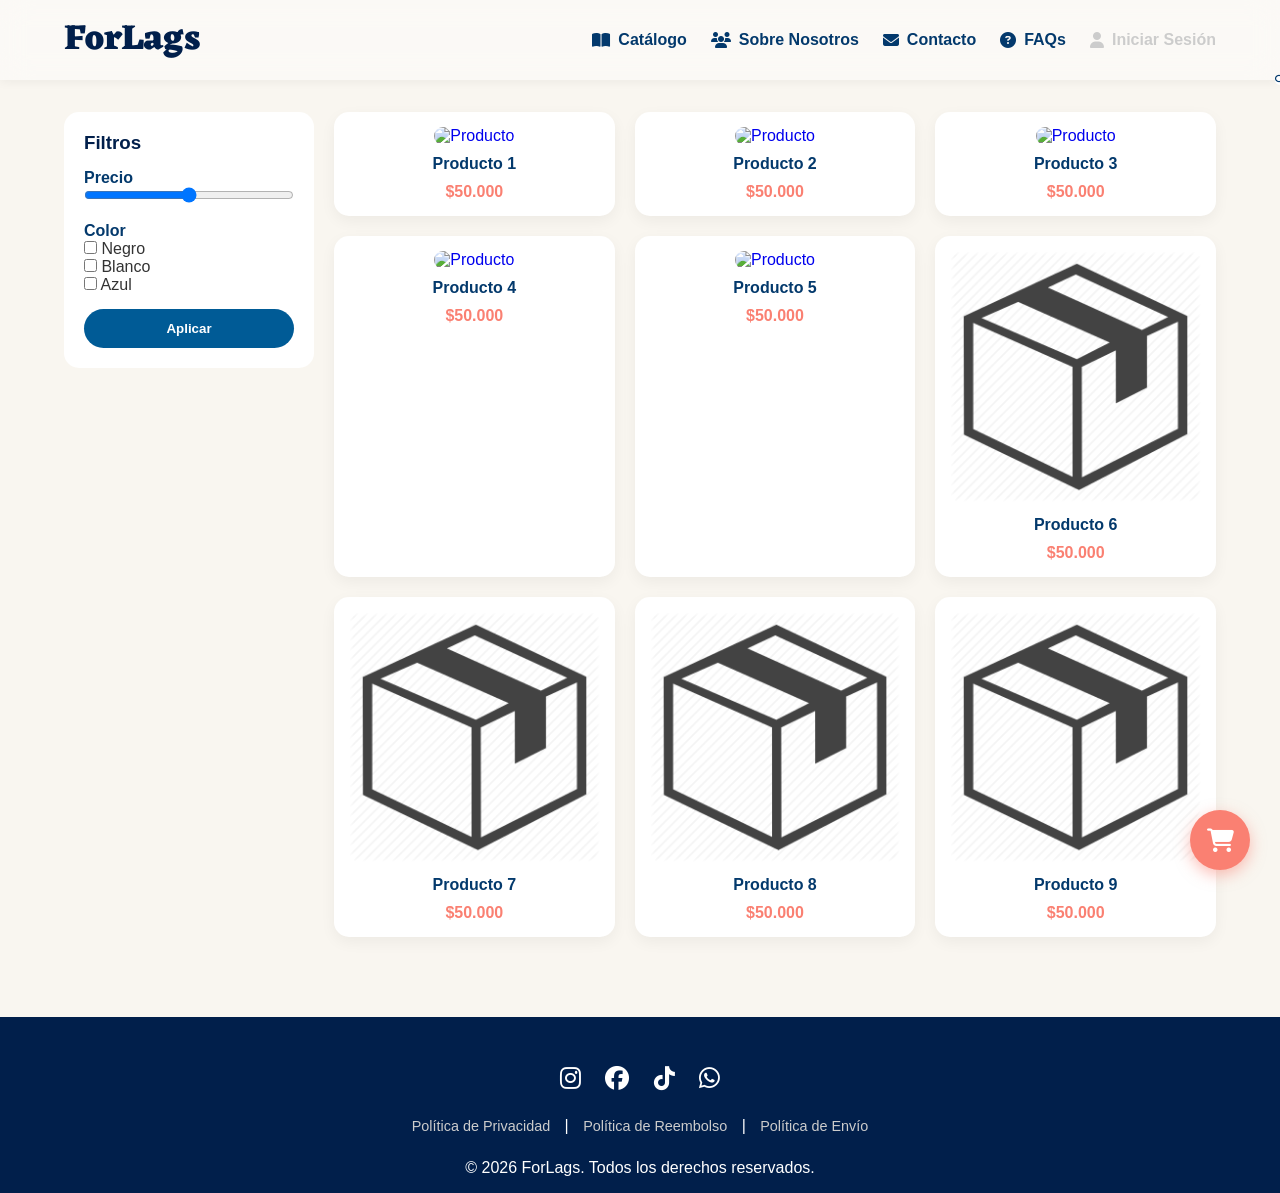
==== catalogo.html @ 814ce4e9 "ForeLags1" ====
<!DOCTYPE html>
<html lang="es">
<head>
    <meta charset="UTF-8">
    <title>ForLags | Catálogo</title>
    <link rel="stylesheet" href="styles.css">
    <link rel="stylesheet" href="https://cdnjs.cloudflare.com/ajax/libs/font-awesome/6.4.0/css/all.min.css">
</head>
<body>
     <!-- NAVBAR -->
    <nav class="navbar">
        <a href="index.html" class="logo">ForLags</a>
        <ul class="nav-links">
            <li><a href="catalogo.html">

                    <i class="fa-solid fa-book-open"></i>
                    <i class="fa-solid fa-magnifying-glass" style="position:absolute; bottom:-5px; right:-5px; font-size:0.6em; background:white; border-radius:50%;"></i>
                
                <span>Catálogo</span>
            </a></li>
            <li><a href="sobre-nosotros.html"><i class="fa-solid fa-users"></i> <span>Sobre Nosotros</span></a></li>
            <li><a href="contacto.html"><i class="fa-solid fa-envelope"></i> <span>Contacto</span></a></li>
            <li><a href="faqs.html"><i class="fa-solid fa-circle-question"></i> <span>FAQs</span></a></li>
            
            <!-- Menú de Usuario -->
            <li class="user-menu-container" onclick="toggleUserMenu()">
                <div class="user-icon" id="userIconBtn">
                    <i class="fa-solid fa-user"></i> <span id="userNameDisplay">Iniciar Sesión</span>
                </div>
                <div class="user-dropdown" id="userDropdown">
                    <a href="login.html" id="linkLogin">Ingresar / Registro</a>
                    <a href="perfil.html" id="linkPerfil" style="display:none;">Ver Perfil</a>
                    <a href="admin.html" id="linkAdmin" style="display:none;">Gestionar</a>
                    <a href="#" id="linkLogout" style="display:none;" onclick="cerrarSesion()">Cerrar Sesión</a>
                </div>
            </li>
        </ul>
    </nav>

    <!-- CARRITO -->
    <div class="cart-bubble" onclick="toggleCart()">
        <i class="fa-solid fa-cart-shopping" id="cartIcon"></i>
    </div>
    <div class="cart-drawer" id="cartDrawer">
        <div class="cart-header">
            <h2>Tu Carrito</h2>
            <i class="fa-solid fa-xmark" onclick="toggleCart()"></i>
        </div>
        <div class="cart-body">
            <p>Tu carrito está vacío.</p>
        </div>
        <div class="cart-footer">
            <h3>Total: $0</h3>
            <a href="checkout.html" class="btn-salmon">Pagar ahora</a>
        </div>
    </div>

    <main style="display: flex; padding: 2rem 5%; gap: 20px; flex-wrap: wrap;">
        <!-- Filtros -->
        <aside style="width: 250px; background: white; padding: 20px; border-radius: 15px; height: max-content;">
            <h3 style="color: var(--azul-oscuro); margin-bottom: 15px;">Filtros</h3>
            <div style="margin-bottom: 15px;">
                <h4 style="color: var(--azul-medio);">Precio</h4>
                <input type="range" min="0" max="200000" style="width: 100%;">
            </div>
            <div style="margin-bottom: 15px;">
                <h4 style="color: var(--azul-medio);">Color</h4>
                <label><input type="checkbox"> Negro</label><br>
                <label><input type="checkbox"> Blanco</label><br>
                <label><input type="checkbox"> Azul</label>
            </div>
            <button class="btn-azul" style="width: 100%;">Aplicar</button>
        </aside>

        <!-- Cuadrícula de Productos -->
        <section style="flex: 1; display: grid; grid-template-columns: repeat(auto-fill, minmax(220px, 1fr)); gap: 20px;">
            <!-- Producto (Enlace a producto.html) -->
            <a href="producto.html" class="product-card" style="text-align: center; display: block;">
                <img src="imgs/product.png" alt="Producto">
                <h4 style="color: var(--azul-medio); margin: 10px 0;">Producto 1</h4>
                <p style="color: var(--salmon); font-weight: bold;">$50.000</p>
            </a>
            <a href="producto.html" class="product-card" style="text-align: center; display: block;">
                <img src="imgs/product.png" alt="Producto">
                <h4 style="color: var(--azul-medio); margin: 10px 0;">Producto 2</h4>
                <p style="color: var(--salmon); font-weight: bold;">$50.000</p>
            </a>
                        <a href="producto.html" class="product-card" style="text-align: center; display: block;">
                <img src="imgs/product.png" alt="Producto">
                <h4 style="color: var(--azul-medio); margin: 10px 0;">Producto 3</h4>
                <p style="color: var(--salmon); font-weight: bold;">$50.000</p>
            </a>
                        <a href="producto.html" class="product-card" style="text-align: center; display: block;">
                <img src="imgs/product.png" alt="Producto">
                <h4 style="color: var(--azul-medio); margin: 10px 0;">Producto 4</h4>
                <p style="color: var(--salmon); font-weight: bold;">$50.000</p>
            </a>
                        <a href="producto.html" class="product-card" style="text-align: center; display: block;">
                <img src="imgs/product.png" alt="Producto">
                <h4 style="color: var(--azul-medio); margin: 10px 0;">Producto 5</h4>
                <p style="color: var(--salmon); font-weight: bold;">$50.000</p>
            </a>
                        <a href="producto.html" class="product-card" style="text-align: center; display: block;">
                <img src="product.png" alt="Producto">
                <h4 style="color: var(--azul-medio); margin: 10px 0;">Producto 6</h4>
                <p style="color: var(--salmon); font-weight: bold;">$50.000</p>
            </a>
                        <a href="producto.html" class="product-card" style="text-align: center; display: block;">
                <img src="product.png" alt="Producto">
                <h4 style="color: var(--azul-medio); margin: 10px 0;">Producto 7</h4>
                <p style="color: var(--salmon); font-weight: bold;">$50.000</p>
            </a>
                        <a href="producto.html" class="product-card" style="text-align: center; display: block;">
                <img src="product.png" alt="Producto">
                <h4 style="color: var(--azul-medio); margin: 10px 0;">Producto 8</h4>
                <p style="color: var(--salmon); font-weight: bold;">$50.000</p>
            </a>
                        <a href="producto.html" class="product-card" style="text-align: center; display: block;">
                <img src="product.png" alt="Producto">
                <h4 style="color: var(--azul-medio); margin: 10px 0;">Producto 9</h4>
                <p style="color: var(--salmon); font-weight: bold;">$50.000</p>
            </a>
        </section>
    </main>

        <!-- FOOTER -->
    <footer>
        <div class="footer-socials" style="margin-bottom: 1.5rem;">
            <a href="#"><i class="fa-brands fa-instagram"></i></a>
            <a href="#"><i class="fa-brands fa-facebook"></i></a>
            <a href="#"><i class="fa-brands fa-tiktok"></i></a>
            <a href="#"><i class="fa-brands fa-whatsapp"></i></a>
        </div>
        <div class="footer-links" style="margin-bottom: 1.5rem;">
            <a href="#">Política de Privacidad</a> | 
            <a href="#">Política de Reembolso</a> | 
            <a href="#">Política de Envío</a>
        </div>
        <p>&copy; 2026 ForLags. Todos los derechos reservados.</p>
    </footer>

    <!-- SCRIPTS GLOBALES -->
    <script>
        // Carrito
        function toggleCart() { document.getElementById('cartDrawer').classList.toggle('active'); }
        
        // Carrusel
        function scrollCarousel(direction) {
            document.getElementById('carousel').scrollBy({ left: 300 * direction, behavior: 'smooth' });
        }

        // Menú Usuario
        function toggleUserMenu() { document.getElementById('userDropdown').classList.toggle('active'); }

        // Lógica de Sesión
        const usuarioActual = localStorage.getItem('forlags_user');
        const rolActual = localStorage.getItem('forlags_role');

        if (usuarioActual) {
            document.getElementById('userIconBtn').classList.add('logged-in');
            // Mostrar solo el primer nombre
            document.getElementById('userNameDisplay').innerText = usuarioActual.split(' ')[0];
            document.getElementById('linkLogin').style.display = 'none';
            document.getElementById('linkLogout').style.display = 'block';

            if (rolActual === 'admin') {
                document.getElementById('linkAdmin').style.display = 'block';
            } else {
                document.getElementById('linkPerfil').style.display = 'block';
            }
        }

        function cerrarSesion() {
            localStorage.removeItem('forlags_user');
            localStorage.removeItem('forlags_role');
            window.location.href = 'index.html';
        }
    </script>
</body>
</html>
---- styles.css ----
@import url('https://fonts.googleapis.com/css2?family=Eczar:wght@600;800&family=Segoe+UI:wght@400;600&display=swap');

/* ================= VARIABLES ================= */
:root {
    --bg-hueso: #F9F6F0;
    --azul-oscuro: #011F4B;
    --azul-medio: #03396C;
    --azul-claro: #005B96;
    --salmon: #FA8072;
    --salmon-hover: #E9967A;
    --blanco: #FFFFFF;
    --texto-oscuro: #333333;
    --verde-sesion: #28a745;
}

* { margin: 0; padding: 0; box-sizing: border-box; font-family: 'Segoe UI', sans-serif; }
body { background-color: var(--bg-hueso); color: var(--texto-oscuro); padding-top: 80px; }
a { text-decoration: none; }
ul { list-style: none; }

/* ================= BOTONES ================= */
.btn-salmon, .btn-azul, .btn-verde {
    display: inline-block; padding: 12px 25px; border-radius: 25px; color: var(--blanco);
    font-weight: bold; cursor: pointer; border: none; transition: 0.3s; text-align: center;
}
.btn-salmon { background-color: #d9534f; }
.btn-salmon:hover { background-color: #943c38; }
.btn-azul { background-color: var(--azul-claro); }
.btn-azul:hover { background-color: var(--azul-medio); }
.btn-verde { background-color: #25D366; }
.btn-verde:hover { background-color: #087a2ec7; }

/* ================= NAVBAR ================= */
.navbar {
    position: fixed; top: 0; left: 0; width: 100%; height: 80px;
    background: rgba(255, 255, 255, 0.4); /* Menos opaca */
    backdrop-filter: blur(15px);
    display: flex; justify-content: space-between; align-items: center;
    padding: 0 5%; z-index: 1000; box-shadow: 0 2px 10px rgba(0,0,0,0.05);
}
.logo { font-family: 'Eczar', serif; font-size: 2.2rem; font-weight: 800; color: var(--azul-oscuro); }
.nav-links { display: flex; gap: 1.5rem; align-items: center; }
.nav-links a { color: var(--azul-medio); font-weight: 600; display: flex; align-items: center; gap: 8px; transition: 0.3s; }
.nav-links a:hover { color: var(--salmon); }

/* Menú de Usuario */
.user-menu-container { position: relative; cursor: pointer; }
.user-icon { display: flex; align-items: center; gap: 8px; color: #ccc; font-weight: bold; transition: 0.3s; }
.user-icon.logged-in { color: var(--verde-sesion); }
.user-dropdown {
    position: absolute; top: 40px; right: 0; background: var(--blanco);
    box-shadow: 0 5px 15px rgba(0,0,0,0.1); border-radius: 10px;
    display: none; flex-direction: column; min-width: 150px; overflow: hidden;
}
.user-dropdown.active { display: flex; }
.user-dropdown a { padding: 12px 15px; color: var(--texto-oscuro); border-bottom: 1px solid #eee; font-size: 0.9rem; }
.user-dropdown a:hover { background: var(--bg-hueso); color: var(--salmon); }

/* ================= CARRITO ================= */
.cart-bubble {
    position: fixed; bottom: 30px; right: 30px; width: 60px; height: 60px;
    background-color: var(--salmon); color: var(--blanco); border-radius: 50%;
    display: flex; justify-content: center; align-items: center; font-size: 1.5rem;
    box-shadow: 0 5px 15px rgba(250, 128, 114, 0.5); cursor: pointer; z-index: 999; transition: 0.3s;
}
.cart-bubble:hover { transform: scale(1.1); }
.cart-drawer {
    position: fixed; top: 0; right: -100%; width: 400px; height: 100vh;
    background-color: var(--blanco); box-shadow: -5px 0 20px rgba(0,0,0,0.15);
    z-index: 1001; transition: right 0.4s ease; display: flex; flex-direction: column;
}
.cart-drawer.active { right: 0; }
.cart-header { padding: 20px; background-color: var(--azul-oscuro); color: var(--blanco); display: flex; justify-content: space-between; align-items: center; }
.cart-header i { cursor: pointer; font-size: 1.5rem; }
.cart-body { flex: 1; padding: 20px; overflow-y: auto; }
.cart-footer { padding: 20px; border-top: 1px solid #eee; text-align: center; }

/* ================= HERO (Inicio) ================= */
.hero {
    min-height: calc(100vh - 80px);
    display: flex; flex-direction: column; justify-content: center; align-items: center;
    text-align: center; padding: 20px;
    background: linear-gradient(rgba(53, 23, 227, 0.5), rgba(0,0,0,0.5)), url(imgs/prgms.jpg);
}

.hero h1 { font-family: 'Eczar', serif; font-size: 4rem; color: #ffffff; margin-bottom: 10px;}
.hero p { font-size: 1.5rem; color: #cfd0d6c7; margin-bottom: 50px; }

/* ================= ON FIRE (Carrusel) ================= */
.on-fire { padding: 4rem 5%; text-align: center; }
.carousel-wrapper { position: relative; display: flex; align-items: center; }
.carousel { display: flex; overflow-x: auto; scroll-behavior: smooth; scroll-snap-type: x mandatory; gap: 20px; padding: 10px 0; }
.carousel::-webkit-scrollbar { display: none; }
.product-card { min-width: 250px; background: var(--blanco); border-radius: 15px; padding: 15px; box-shadow: 0 5px 15px rgba(0,0,0,0.05); scroll-snap-align: start; text-align: left; }
.product-card img { width: 100%; border-radius: 10px; }
.scroll-btn { background: var(--azul-claro); color: white; border: none; border-radius: 50%; width: 40px; height: 40px; cursor: pointer; position: absolute; z-index: 10; }
.scroll-btn.left { left: -20px; }
.scroll-btn.right { right: -20px; }

/* ================= TARJETAS FLOTANTES ================= */
.floating-card { background-color: var(--blanco); border-radius: 15px; box-shadow: 0 10px 25px rgba(0,0,0,0.08); padding: 2.5rem; margin: 3rem auto; max-width: 800px; width: 90%; }

/* ================= ADMIN DASHBOARD ================= */
.admin-layout { display: flex; min-height: calc(100vh - 80px); }
.admin-sidebar { width: 250px; background: var(--azul-oscuro); color: var(--blanco); display: flex; flex-direction: column; padding-top: 20px; }
.admin-sidebar h3 { text-align: center; margin-bottom: 20px; font-family: 'Eczar', serif; color: var(--salmon); }
.admin-sidebar button { background: none; border: none; color: var(--blanco); padding: 15px 20px; text-align: left; font-size: 1.1rem; cursor: pointer; transition: 0.3s; display: flex; align-items: center; gap: 10px; }
.admin-sidebar button:hover, .admin-sidebar button.active { background: var(--azul-medio); border-left: 4px solid var(--salmon); }
.admin-sidebar .logout-btn { margin-top: auto; background: #d9534f; }
.admin-content { flex: 1; padding: 30px; background: var(--bg-hueso); overflow-y: auto; }
.admin-section { display: none; background: var(--blanco); padding: 20px; border-radius: 15px; box-shadow: 0 5px 15px rgba(0,0,0,0.05); }
.admin-section.active { display: block; }
.admin-form input, .admin-form textarea, .admin-form select { width: 100%; padding: 10px; margin-bottom: 15px; border: 1px solid #ccc; border-radius: 5px; }
.admin-table { width: 100%; border-collapse: collapse; margin-top: 20px; }
.admin-table th, .admin-table td { padding: 12px; text-align: left; border-bottom: 1px solid #eee; }
.admin-table th { background: var(--azul-oscuro); color: white; }

/* ================= FOOTER ================= */
footer { background-color: var(--azul-oscuro); color: var(--blanco); padding: 3rem 5% 1rem; text-align: center; margin-top: 3rem; }
.footer-socials a { color: var(--blanco); margin: 0 10px; font-size: 1.5rem; transition: 0.3s; }
.footer-socials a:hover { color: var(--salmon); }
.footer-links a { color: #ccc; margin: 0 10px; font-size: 0.9rem; }

/* ================= RESPONSIVE ================= */
@media (max-width: 768px) {
    .nav-links span { display: none; }
    .cart-drawer { width: 100%; }
    .scroll-btn { display: none; }
    .admin-layout { flex-direction: column; }
    .admin-sidebar { width: 100%; height: auto; }
}
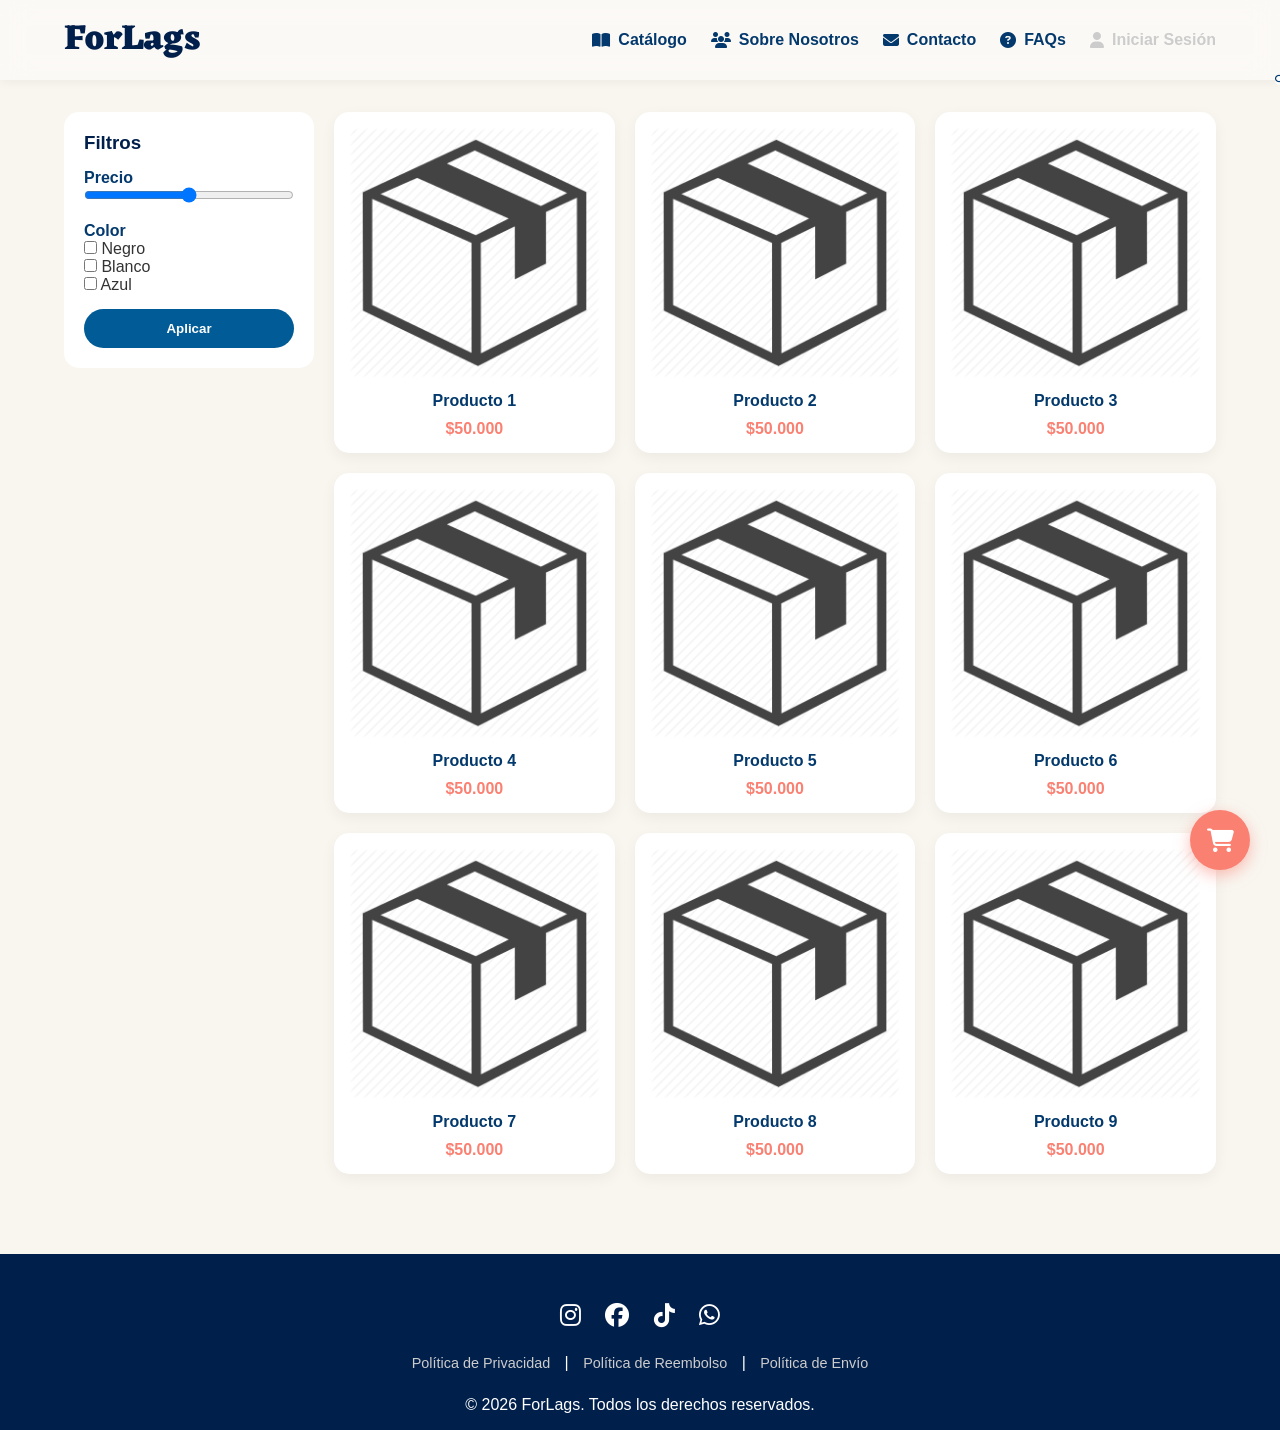
==== commit 47c1ee3c: "ForLagsYes" ====
--- a/catalogo.html
+++ b/catalogo.html
@@ -76,27 +76,27 @@
         <section style="flex: 1; display: grid; grid-template-columns: repeat(auto-fill, minmax(220px, 1fr)); gap: 20px;">
             <!-- Producto (Enlace a producto.html) -->
             <a href="producto.html" class="product-card" style="text-align: center; display: block;">
-                <img src="imgs/product.png" alt="Producto">
+                <img src="product.png" alt="Producto">
                 <h4 style="color: var(--azul-medio); margin: 10px 0;">Producto 1</h4>
                 <p style="color: var(--salmon); font-weight: bold;">$50.000</p>
             </a>
             <a href="producto.html" class="product-card" style="text-align: center; display: block;">
-                <img src="imgs/product.png" alt="Producto">
+                <img src="product.png" alt="Producto">
                 <h4 style="color: var(--azul-medio); margin: 10px 0;">Producto 2</h4>
                 <p style="color: var(--salmon); font-weight: bold;">$50.000</p>
             </a>
                         <a href="producto.html" class="product-card" style="text-align: center; display: block;">
-                <img src="imgs/product.png" alt="Producto">
+                <img src="product.png" alt="Producto">
                 <h4 style="color: var(--azul-medio); margin: 10px 0;">Producto 3</h4>
                 <p style="color: var(--salmon); font-weight: bold;">$50.000</p>
             </a>
                         <a href="producto.html" class="product-card" style="text-align: center; display: block;">
-                <img src="imgs/product.png" alt="Producto">
+                <img src="product.png" alt="Producto">
                 <h4 style="color: var(--azul-medio); margin: 10px 0;">Producto 4</h4>
                 <p style="color: var(--salmon); font-weight: bold;">$50.000</p>
             </a>
                         <a href="producto.html" class="product-card" style="text-align: center; display: block;">
-                <img src="imgs/product.png" alt="Producto">
+                <img src="product.png" alt="Producto">
                 <h4 style="color: var(--azul-medio); margin: 10px 0;">Producto 5</h4>
                 <p style="color: var(--salmon); font-weight: bold;">$50.000</p>
             </a>
--- a/styles.css
+++ b/styles.css
@@ -80,7 +80,7 @@
     min-height: calc(100vh - 80px);
     display: flex; flex-direction: column; justify-content: center; align-items: center;
     text-align: center; padding: 20px;
-    background: linear-gradient(rgba(53, 23, 227, 0.5), rgba(0,0,0,0.5)), url(imgs/prgms.jpg);
+    background: linear-gradient(rgba(0, 0, 0, 0.5), rgba(0,0,0,0.5)), url(prgms.jpg);
 }
 
 .hero h1 { font-family: 'Eczar', serif; font-size: 4rem; color: #ffffff; margin-bottom: 10px;}
